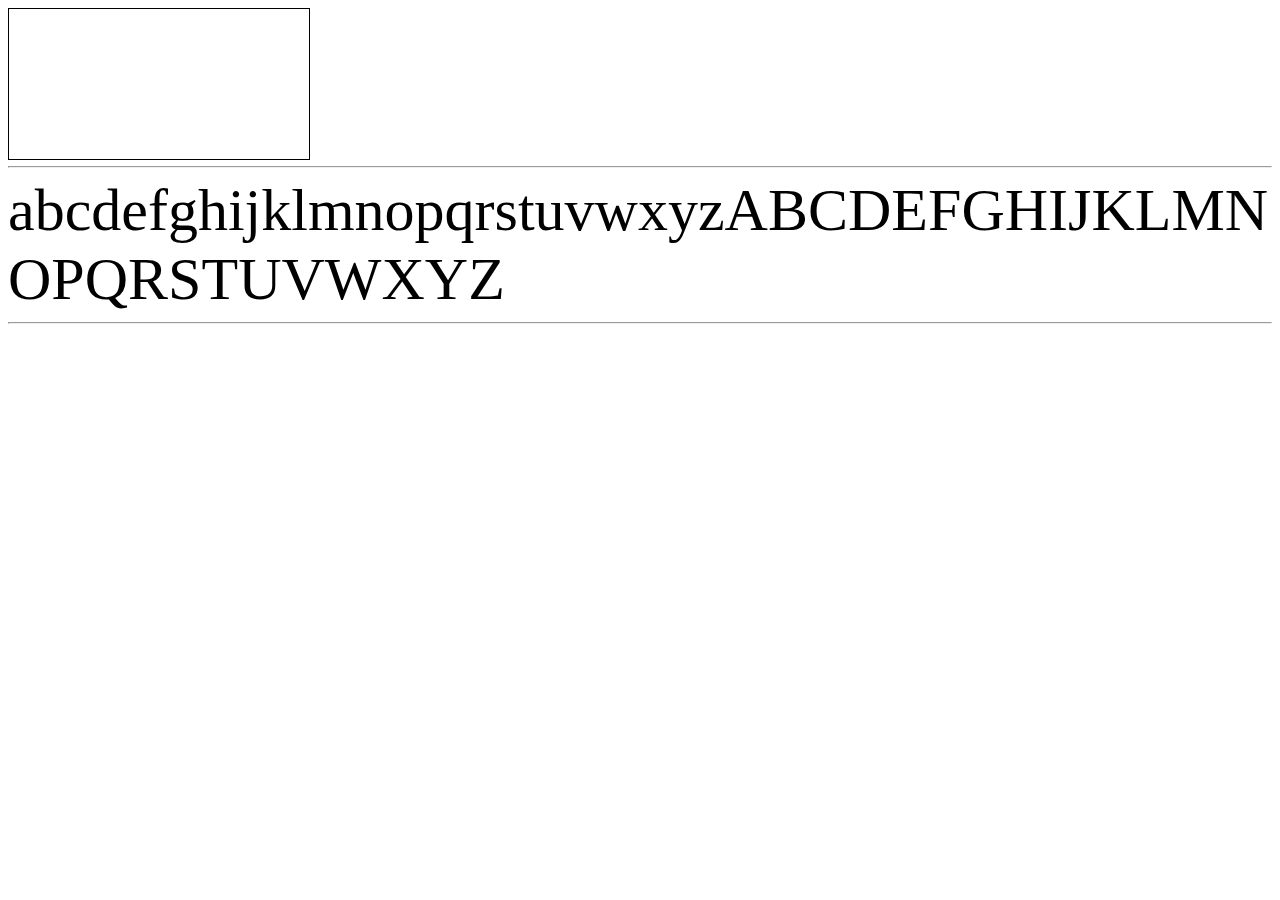
==== drag_drop_writer/index.html @ 02de924b "Drag and Drop working really well" ====
<!doctype html>
<html lang="en">
<head>
    <title>Drag and Drop Writer</title>
    <link rel="stylesheet" href="style.css">
</head>
<body>
    <div id="canvas_container" ondragover="allowDrop(event)" ondrop="dropElement(event)">
        <canvas id="canvas"></canvas>
    </div>
    <hr>
    <div id="text_container">

    </div>
    <hr>
    <span id="feedback">Loading...</span>
    <script src="DragDropTouch.js"></script>
    <script src="fabric.min.js"></script>
    <script src="main.js"></script>
</body>
</html>
---- drag_drop_writer/style.css ----
#canvas_container {
    align-items: center;
}

#canvas {
    border: 1px solid black;
    margin: 0;
    width: 100%;
    height: 100%;
}

.draggable_text {
    font-size: 60px;
}

#text_container {
    max-width: 100%;
    overflow-wrap: anywhere;
    user-select: none;
}

#feedback {
    font-size: 60px;
}
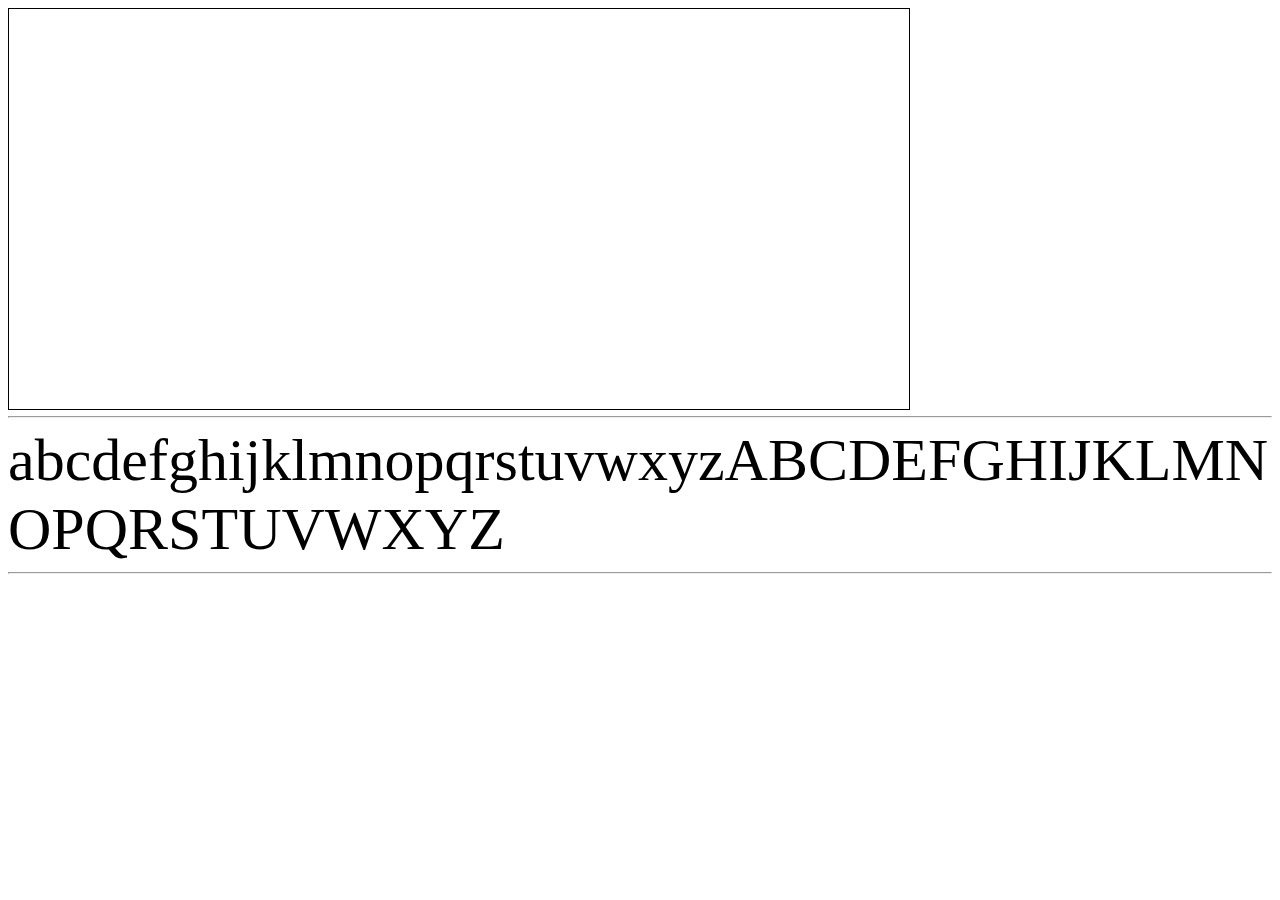
==== commit 6e9ac6ce: "Hard code canvas width for the moment" ====
--- a/drag_drop_writer/index.html
+++ b/drag_drop_writer/index.html
@@ -6,7 +6,7 @@
 </head>
 <body>
     <div id="canvas_container" ondragover="allowDrop(event)" ondrop="dropElement(event)">
-        <canvas id="canvas"></canvas>
+        <canvas id="canvas" height="400" width="900"></canvas>
     </div>
     <hr>
     <div id="text_container">
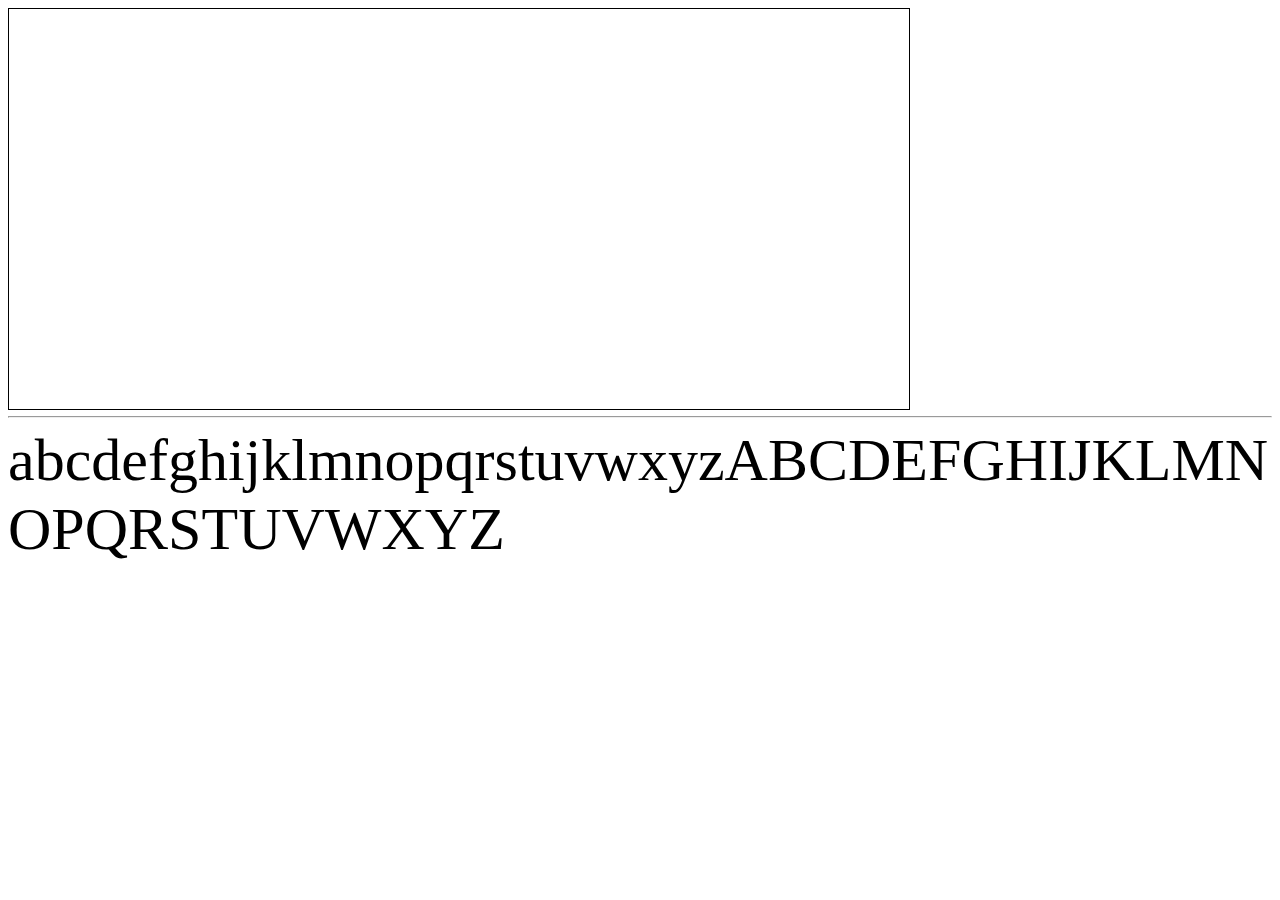
==== commit 2c946d10: "Removed debugging stuff" ====
--- a/drag_drop_writer/index.html
+++ b/drag_drop_writer/index.html
@@ -12,8 +12,8 @@
     <div id="text_container">
 
     </div>
-    <hr>
-    <span id="feedback">Loading...</span>
+    <!--<hr>
+    <span id="feedback">Loading...</span>-->
     <script src="DragDropTouch.js"></script>
     <script src="fabric.min.js"></script>
     <script src="main.js"></script>
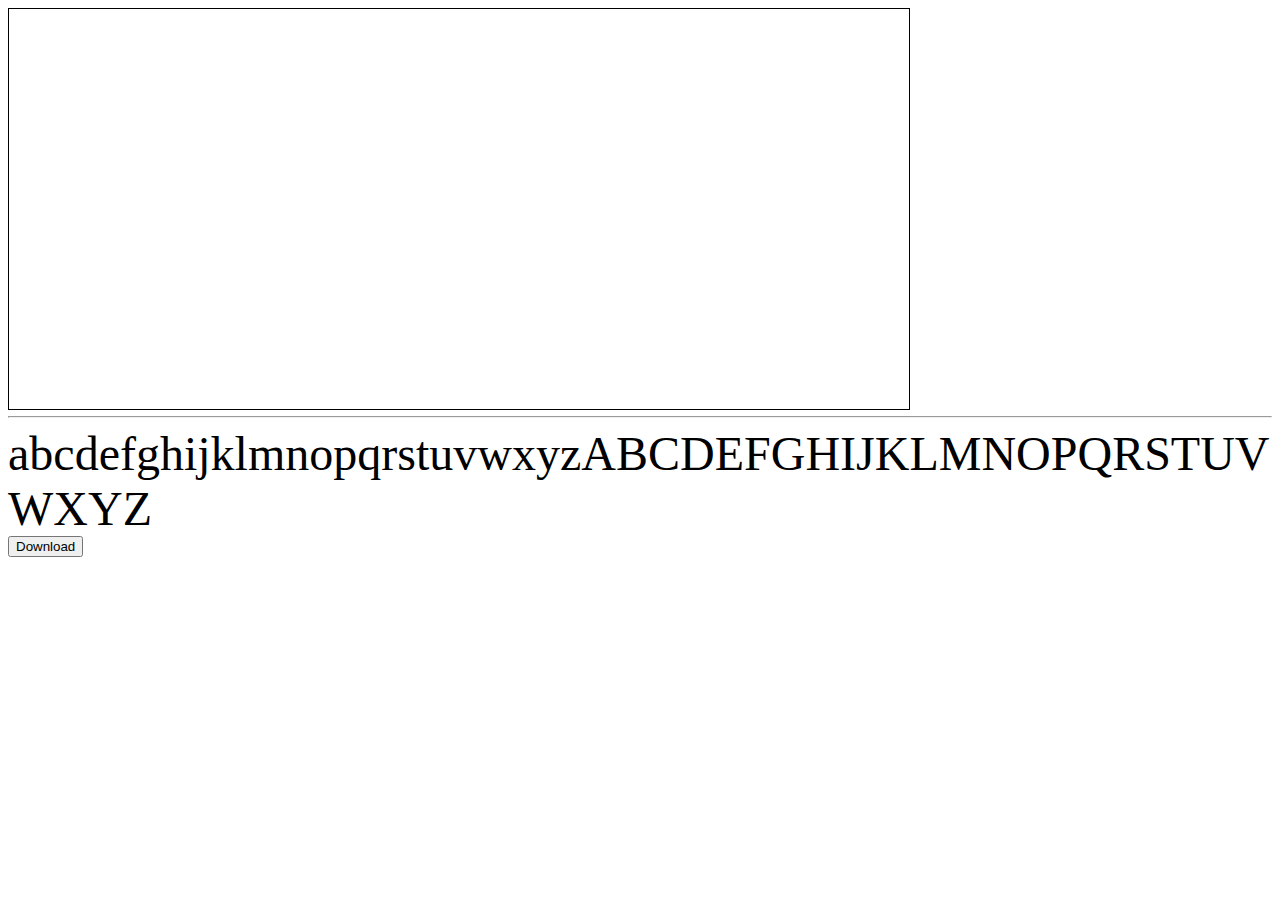
==== commit 82d62b76: "Add ability to download images" ====
--- a/drag_drop_writer/index.html
+++ b/drag_drop_writer/index.html
@@ -12,6 +12,7 @@
     <div id="text_container">
 
     </div>
+    <button id="download">Download</button>
     <!--<hr>
     <span id="feedback">Loading...</span>-->
     <script src="DragDropTouch.js"></script>
--- a/drag_drop_writer/style.css
+++ b/drag_drop_writer/style.css
@@ -10,7 +10,7 @@
 }
 
 .draggable_text {
-    font-size: 60px;
+    font-size: 3em;
 }
 
 #text_container {
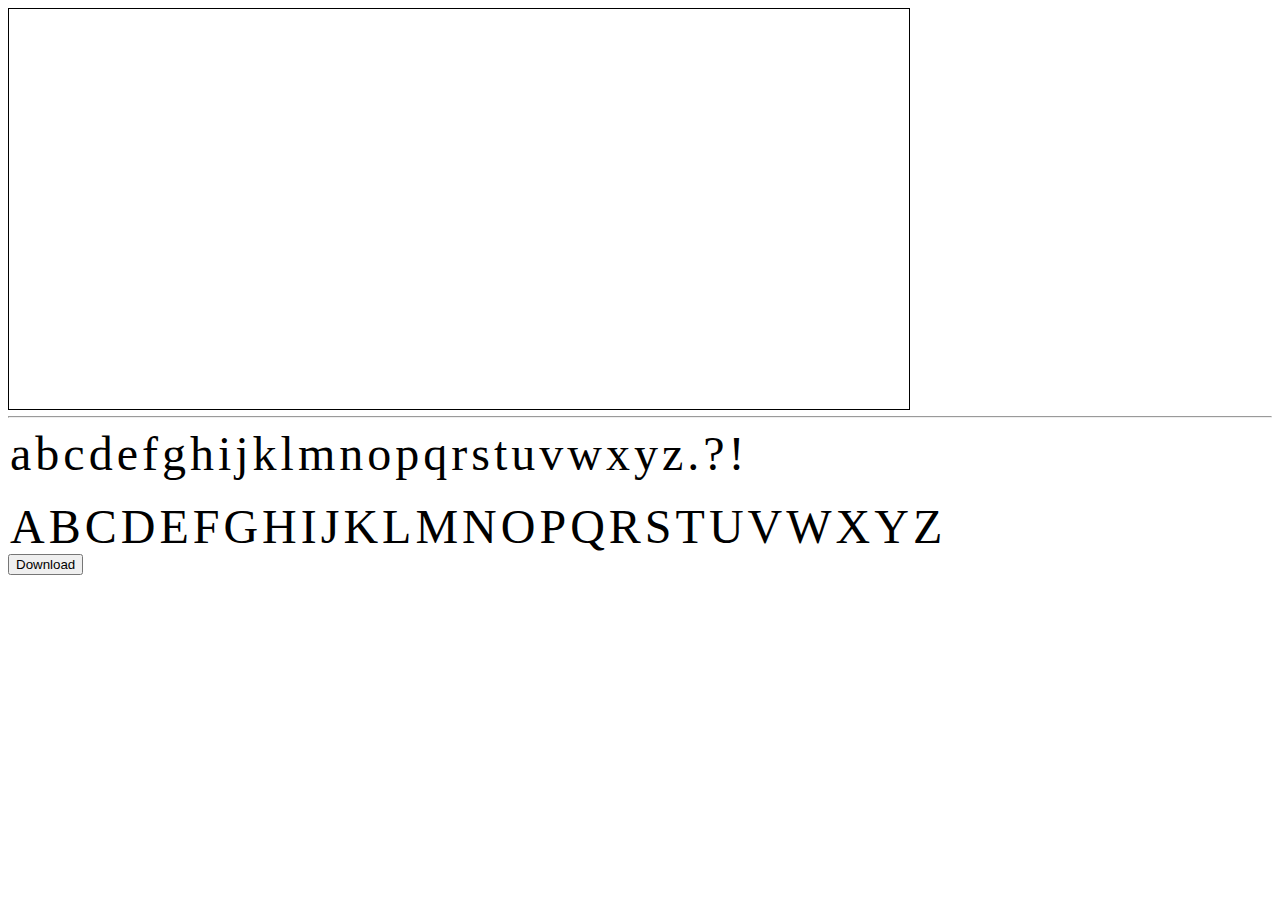
==== commit d39322d3: "add some punctuation, and put uppercase on newline" ====
--- a/drag_drop_writer/index.html
+++ b/drag_drop_writer/index.html
@@ -9,7 +9,11 @@
         <canvas id="canvas" height="400" width="900"></canvas>
     </div>
     <hr>
-    <div id="text_container">
+    <div id="lowercase_container">
+
+    </div>
+    <br>
+    <div id="uppercase_container">
 
     </div>
     <button id="download">Download</button>
--- a/drag_drop_writer/style.css
+++ b/drag_drop_writer/style.css
@@ -10,7 +10,10 @@
 }
 
 .draggable_text {
+    display: inline-block;
     font-size: 3em;
+    margin-left: 2px;
+    margin-right: 2px;
 }
 
 #text_container {
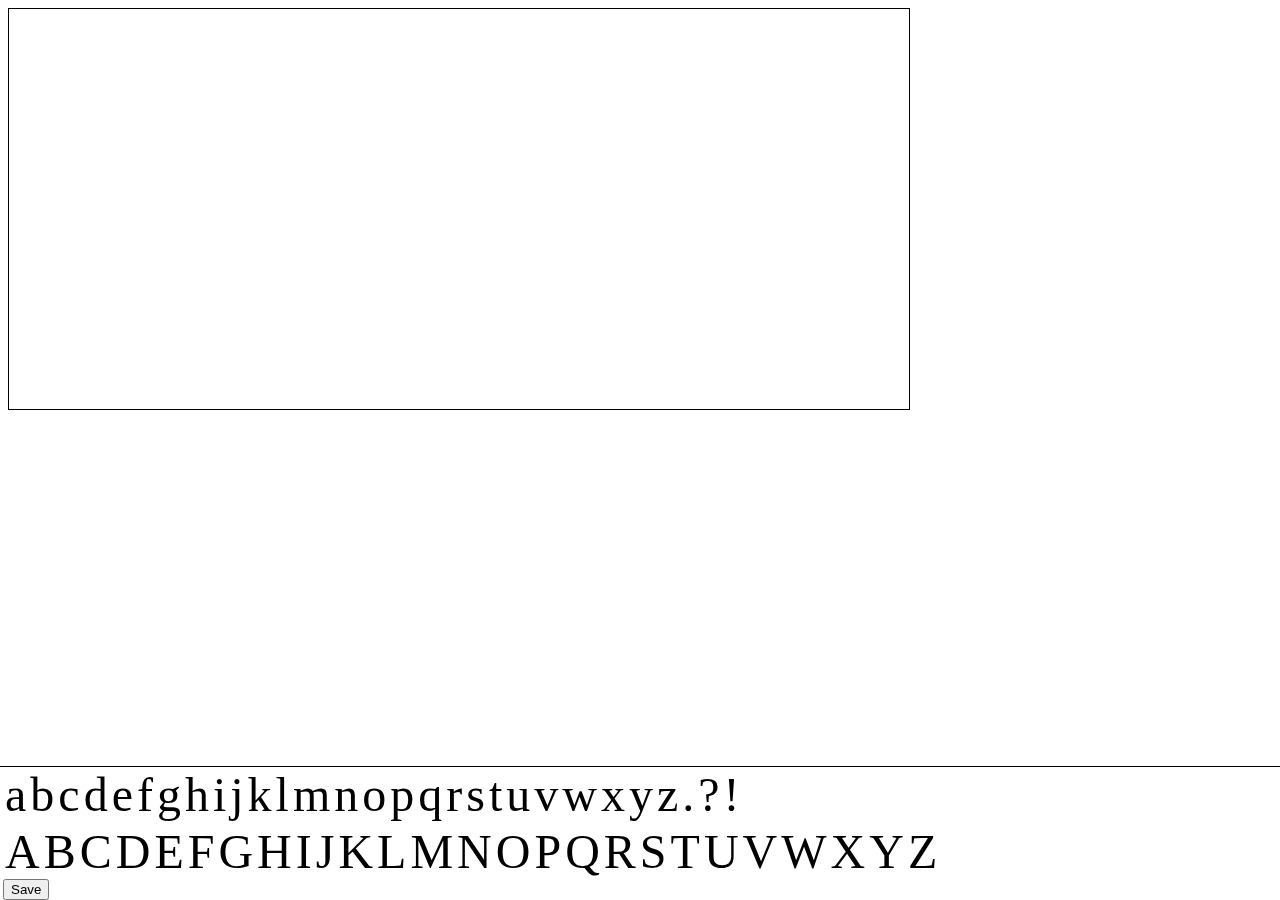
==== commit 1b8148ac: "More display changes" ====
--- a/drag_drop_writer/index.html
+++ b/drag_drop_writer/index.html
@@ -8,15 +8,16 @@
     <div id="canvas_container" ondragover="allowDrop(event)" ondrop="dropElement(event)">
         <canvas id="canvas" height="400" width="900"></canvas>
     </div>
-    <hr>
-    <div id="lowercase_container">
+    <div id="bottom_toolbar">
+        <div id="lowercase_container">
+
+        </div>
+        <br>
+        <div id="uppercase_container">
+
+        </div>
 
     </div>
-    <br>
-    <div id="uppercase_container">
-
-    </div>
-    <button id="download">Download</button>
     <!--<hr>
     <span id="feedback">Loading...</span>-->
     <script src="DragDropTouch.js"></script>
--- a/drag_drop_writer/style.css
+++ b/drag_drop_writer/style.css
@@ -16,7 +16,14 @@
     margin-right: 2px;
 }
 
-#text_container {
+#lowercase_container {
+    max-width: 100%;
+    overflow-wrap: anywhere;
+    user-select: none;
+    margin-bottom: -1em;
+}
+
+#uppercase_container {
     max-width: 100%;
     overflow-wrap: anywhere;
     user-select: none;
@@ -24,4 +31,14 @@
 
 #feedback {
     font-size: 60px;
+}
+
+#bottom_toolbar {
+    border-top: 1px solid black;
+    position:fixed;
+    bottom: 0;
+    left: 0;
+    right: 0;
+    padding-left: 3px;
+    padding-right: 3px;
 }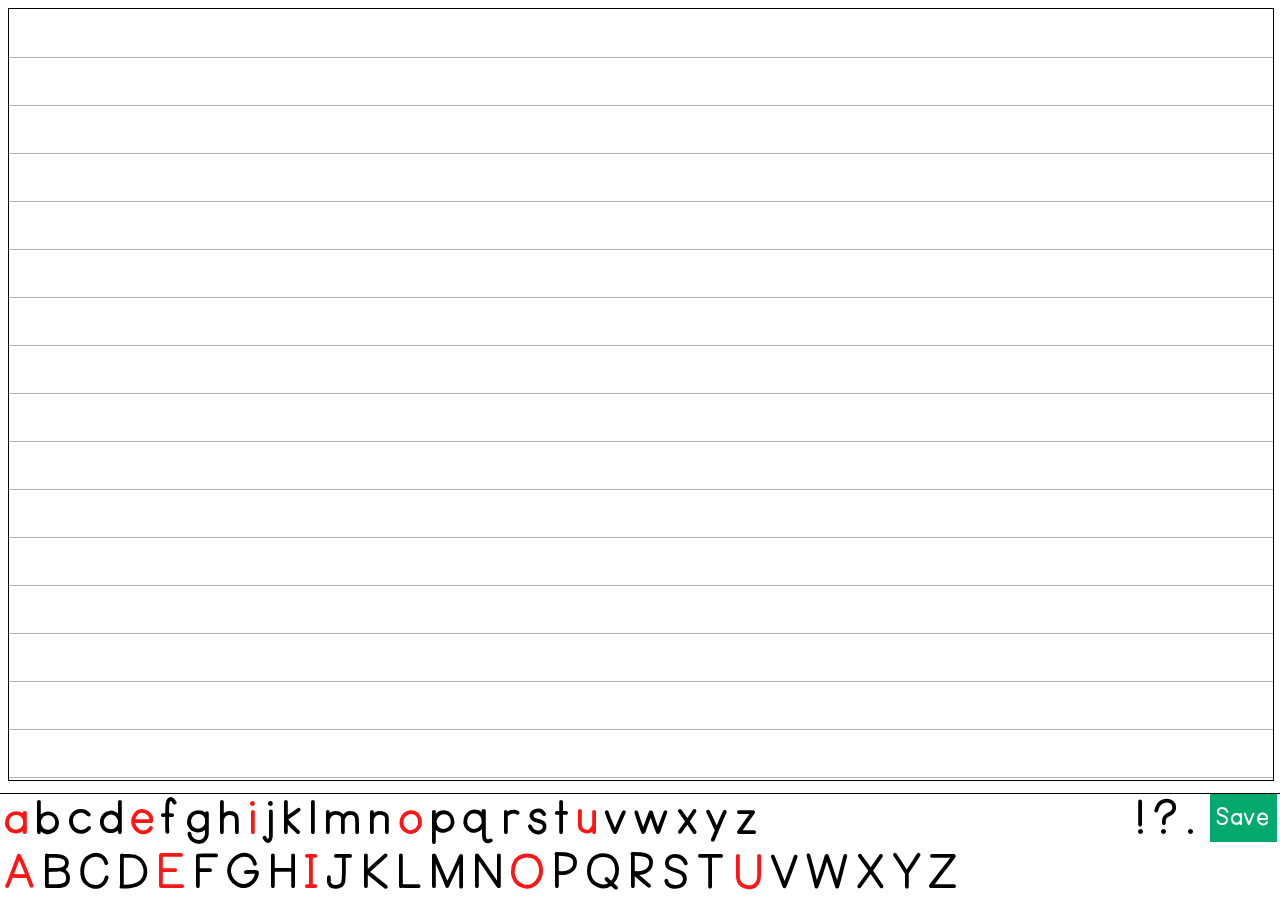
==== commit cd222da4: "Test commit" ====
--- a/drag_drop_writer/index.html
+++ b/drag_drop_writer/index.html
@@ -2,7 +2,9 @@
 <html lang="en">
 <head>
     <title>Drag and Drop Writer</title>
+    <meta name="mobile-web-app-capable" content="yes">
     <link rel="stylesheet" href="style.css">
+
 </head>
 <body>
     <div id="canvas_container" ondragover="allowDrop(event)" ondrop="dropElement(event)">
--- a/drag_drop_writer/style.css
+++ b/drag_drop_writer/style.css
@@ -1,3 +1,8 @@
+@font-face {
+    font-family: stickandball;
+    src: url("StickandBall.ttf");
+}
+
 #canvas_container {
     align-items: center;
 }
@@ -5,15 +10,18 @@
 #canvas {
     border: 1px solid black;
     margin: 0;
-    width: 100%;
-    height: 100%;
 }
 
 .draggable_text {
+    font-family: stickandball;
     display: inline-block;
     font-size: 3em;
     margin-left: 2px;
     margin-right: 2px;
+}
+
+.punctuation {
+    float: right;
 }
 
 #lowercase_container {
@@ -41,4 +49,17 @@
     right: 0;
     padding-left: 3px;
     padding-right: 3px;
+}
+
+#download_button {
+    float: right;
+    background-color: #04AA6D;
+    border: none;
+    color: white;
+    font-family: stickandball;
+    font-size: 1.5em;
+    text-align: center;
+    display: inline-block;
+    height: 2em;
+    margin-left: 10px;
 }